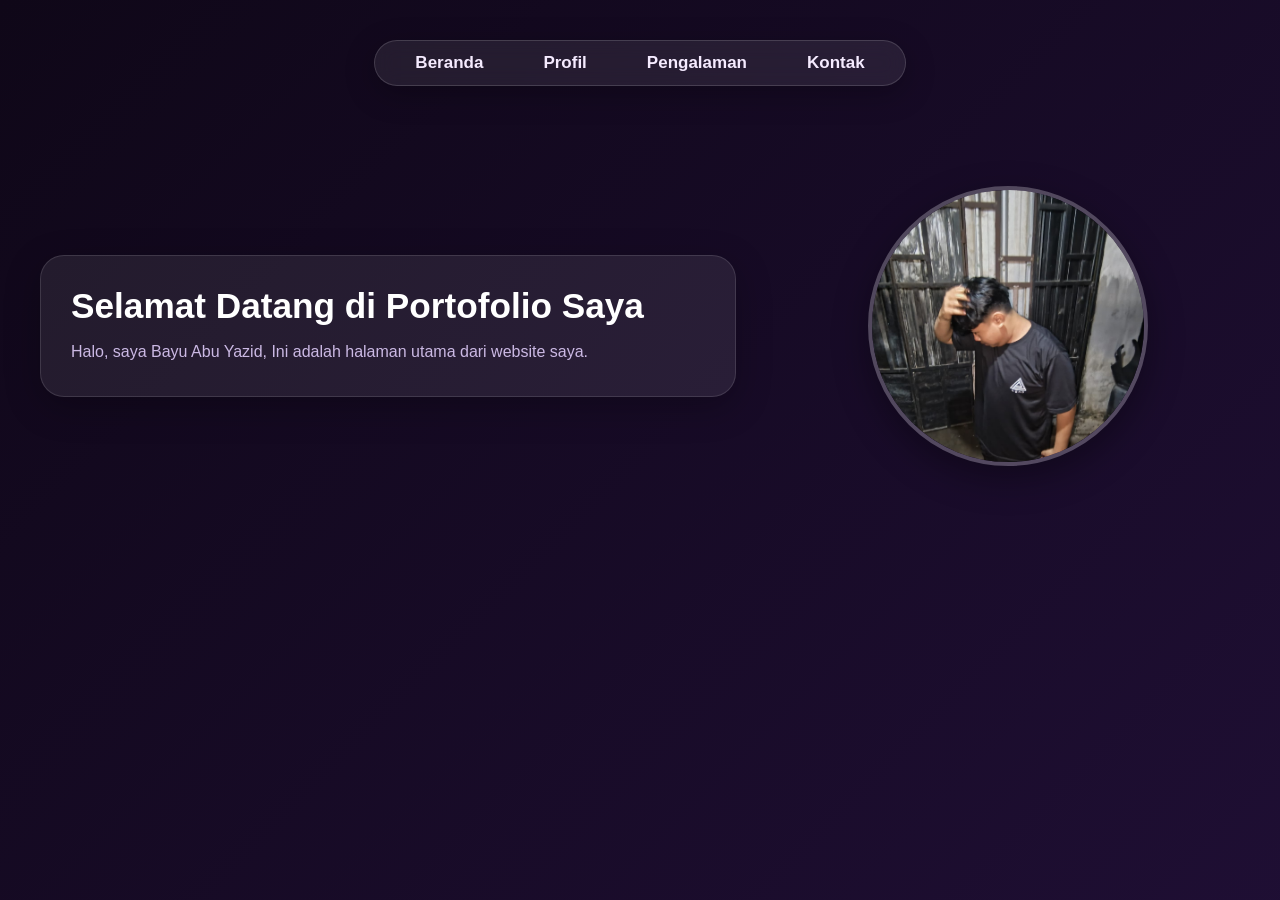
==== index.html @ 6a30286f "mengubah title website" ====
<!DOCTYPE html>
<html lang="en">
<head>
    <meta charset="UTF-8">
    <meta name="viewport" content="width=device-width, initial-scale=1.0">
    <title>portofolio</title>
   <link rel="stylesheet" href="portofolio.css">
</head>
<body class="halaman-Beranda">

    <header>
        <div class = "navbar">
            <div class="login">
                <img src="" alt="">
            </div>
            <nav class="menu">
            <ul>
                <li><a href="index.html">Beranda</a></li>
                <li><a href="portofolio-2.html">Profil</a></li>
                <li><a href="potofolio-3.html">Pengalaman</a></li>
                <li><a href="kontak.html">Kontak</a></li>
            </ul>
            </nav>
        </div>
    </header> 
    <main>
        <section class="perkenalan">
            <h1>Selamat Datang di Portofolio Saya</h1>
            <p>Halo, saya Bayu Abu Yazid, Ini adalah halaman utama dari website saya.</p>
        
        </section>

        <div class="foto">
       <img src="img/WhatsApp Image 2026-06-25 at 06.59.03 - Copy.jpeg" alt="Foto Profil">
        </div>
    </main>
    <script src="../JS/portofolio.js"></script>
</body>
---- portofolio.css ----
:root {
    --bg-dark: #0f0718;
    --bg-mid: #24113d;
    --bg-light: #6d3fa8;
    --text-main: #f5ebff;
    --text-soft: #cbb9e4;
    --accent: #b388ff;
    --accent-2: #7c4dff;
}

* {
    box-sizing: border-box;
    margin: 0;
    padding: 0;
}

body {
    font-family: 'Segoe UI', Arial, sans-serif;
    min-height: 100vh;
    scroll-behavior: smooth;
    background: linear-gradient(135deg, var(--bg-dark) 0%, var(--bg-mid) 45%, var(--bg-light) 100%);
    color: var(--text-main);
}

header {
    padding: 20px 40px;
}

.navbar {
    display: flex;
    justify-content: center;
    align-items: center;
    background: rgba(255, 255, 255, 0.08);
    backdrop-filter: blur(10px);
    border: 1px solid rgba(255, 255, 255, 0.15);
    border-radius: 50px;
    padding: 12px 20px;
    margin: 20px auto;
    width: fit-content;
    box-shadow: 0 8px 30px rgba(0, 0, 0, 0.25);
}

.menu ul {
    display: flex;
    list-style: none;
    gap: 20px;
    justify-content: center;
    align-items: center;
    padding: 0;
    margin: 0;
}

.menu ul li a {
    text-decoration: none;
    color: var(--text-main);
    font-weight: 600;
    padding: 12px 20px;
    font-size: 17px;
    border-radius: 20px;
    transition: 0.3s ease;
}

.menu ul li a:hover {
    background: linear-gradient(90deg, var(--accent), var(--accent-2));
    color: #fff;
    box-shadow: 0 0 12px rgba(179, 136, 255, 0.4);
}

main {
    display: grid;
    grid-template-columns: 1.2fr 0.8fr;
    align-items: center;
    gap: 40px;
    padding: 60px 40px 40px;
}

.perkenalan {
    background: rgba(255, 255, 255, 0.08);
    padding: 30px;
    border-radius: 24px;
    border: 1px solid rgba(255, 255, 255, 0.12);
    box-shadow: 0 10px 35px rgba(0, 0, 0, 0.25);
}

.perkenalan h1 {
    font-size: 2.2rem;
    margin-bottom: 12px;
    color: #ffffff;
}

.perkenalan p {
    font-size: 1rem;
    line-height: 1.7;
    color: var(--text-soft);
}

.foto {
    display: flex;
    justify-content: center;
}

.foto img {
    width: 280px;
    height: 280px;
    object-fit: cover;
    border-radius: 50%;
    border: 4px solid rgba(255, 255, 255, 0.25);
    box-shadow: 0 12px 35px rgba(0, 0, 0, 0.35);
}

@media (max-width: 768px) {
    header {
        padding: 16px;
    }

    .navbar {
        flex-direction: column;
        gap: 12px;
    }

    main {
        grid-template-columns: 1fr;
        padding: 30px 16px;
    }

    .perkenalan {
        padding: 24px;
    }

    .foto img {
        width: 220px;
        height: 220px;
    }
}

body.halaman-Profil {
    min-height: 100vh;
    background: linear-gradient(135deg, var(--bg-dark) 0%, var(--bg-mid) 45%, var(--bg-light) 100%);
    color: var(--text-main);
    overflow-x: hidden;
    position: relative;
}

body.halaman-Profil::before {
    content: "";
    position: absolute;
    inset: 0;
    background: radial-gradient(circle at top left, rgba(179, 136, 255, 0.2), transparent 28%),
                radial-gradient(circle at bottom right, rgba(124, 77, 255, 0.2), transparent 30%);
    pointer-events: none;
}

body.halaman-Profil header {
    position: relative;
    z-index: 1;
    padding: 30px 24px 60px;
}

body.halaman-Profil h1 {
    text-align: center;
    font-size: clamp(2rem, 4vw, 3rem);
    margin: 30px 0 10px;
    color: #ffffff;
    text-shadow: 0 4px 20px rgba(0, 0, 0, 0.25);
}

body.halaman-Profil header > p {
    text-align: center;
    font-size: 1.08rem;
    color: var(--text-soft);
    margin-bottom: 30px;
    letter-spacing: 0.04em;
}

body.halaman-Profil .info,
body.halaman-Profil .tentang {
    max-width: 820px;
    margin: 0 auto 24px;
    background: rgba(255, 255, 255, 0.08);
    border: 1px solid rgba(255, 255, 255, 0.12);
    border-radius: 24px;
    padding: 24px 28px;
    box-shadow: 0 10px 35px rgba(0, 0, 0, 0.25);
    backdrop-filter: blur(10px);
}

body.halaman-Profil .info p {
    margin: 10px 0;
    font-size: 1rem;
    color: var(--text-main);
}

body.halaman-Profil .tentang h2 {
    margin-bottom: 14px;
    font-size: 1.5rem;
    color: #ffffff;
}

body.halaman-Profil .tentang p {
    line-height: 1.8;
    color: var(--text-soft);
    font-size: 1rem;
}

body.halaman-Profil .profil {
    max-width: 980px;
    margin: 0 auto;
    padding: 0 24px 60px;
    position: relative;
    z-index: 1;
}

body.halaman-Profil .profil > h1 {
    text-align: center;
    font-size: clamp(2rem, 4vw, 3rem);
    margin: 0 0 16px;
    color: #ffffff;
    text-shadow: 0 4px 20px rgba(0, 0, 0, 0.25);
}

body.halaman-Profil .deskripsi {
    max-width: 760px;
    margin: 0 auto 32px;
    text-align: center;
    line-height: 1.8;
    color: var(--text-soft);
    font-size: 1.04rem;
}

body.halaman-Profil .box {
    margin-bottom: 24px;
    padding: 24px 28px;
    border-radius: 24px;
    background: rgba(255, 255, 255, 0.08);
    border: 1px solid rgba(255, 255, 255, 0.12);
    box-shadow: 0 10px 35px rgba(0, 0, 0, 0.25);
    backdrop-filter: blur(10px);
}

body.halaman-Profil .box h2 {
    margin-bottom: 16px;
    font-size: 1.4rem;
    color: #ffffff;
}

body.halaman-Profil .card {
    padding: 18px 20px;
    margin-bottom: 14px;
    border-radius: 18px;
    background: rgba(255, 255, 255, 0.06);
    border: 1px solid rgba(255, 255, 255, 0.1);
}

body.halaman-Profil .card:last-child {
    margin-bottom: 0;
}

body.halaman-Profil .card h3 {
    margin-bottom: 8px;
    color: #ffffff;
    font-size: 1.06rem;
}

body.halaman-Profil .card p,
body.halaman-Profil .card li,
body.halaman-Profil .card small {
    color: var(--text-soft);
    line-height: 1.7;
}

body.halaman-Profil .card strong {
    color: var(--text-main);
}

body.halaman-Profil .card ul {
    list-style: none;
    padding: 0;
    margin: 0;
    display: grid;
    gap: 8px;
}

body.halaman-Profil .card li::before {
    content: "•";
    color: var(--accent);
    margin-right: 8px;
}

@media (max-width: 768px) {
    body.halaman-Profil header {
        padding: 20px 16px 40px;
    }

    body.halaman-Profil .menu ul {
        flex-wrap: wrap;
        gap: 10px;
    }

    body.halaman-Profil .info,
    body.halaman-Profil .tentang {
        padding: 20px;
        border-radius: 18px;
    }
}

body.kontak-page {
    min-height: 100vh;
    background: linear-gradient(135deg, var(--bg-dark) 0%, var(--bg-mid) 45%, var(--bg-light) 100%);
    color: var(--text-main);
    overflow-x: hidden;
}

body.kontak-page header {
    padding: 30px 24px 60px;
}

body.kontak-page .kontak-wrapper {
    max-width: 840px;
    margin: 24px auto 0;
    padding: 30px;
    border-radius: 24px;
    background: rgba(255, 255, 255, 0.08);
    border: 1px solid rgba(255, 255, 255, 0.12);
    box-shadow: 0 10px 35px rgba(0, 0, 0, 0.25);
    backdrop-filter: blur(10px);
}

body.kontak-page h1 {
    text-align: center;
    font-size: clamp(2rem, 4vw, 2.7rem);
    margin-bottom: 10px;
    color: #ffffff;
}

body.kontak-page .subjudul {
    text-align: center;
    color: var(--text-soft);
    margin-bottom: 24px;
}

body.kontak-page .kontak-list {
    display: grid;
    gap: 14px;
}

body.kontak-page .kontak-item,
body.kontak-page .Kontak-item {
    padding: 16px 18px;
    border-radius: 16px;
    background: rgba(255, 255, 255, 0.06);
    border: 1px solid rgba(255, 255, 255, 0.1);
    display: flex;
    flex-direction: column;
    gap: 6px;
    transition: transform 0.2s ease, background 0.2s ease;
}

body.kontak-page .kontak-item:hover,
body.kontak-page .Kontak-item:hover {
    background: rgba(255, 255, 255, 0.1);
    transform: translateY(-2px);
}

body.kontak-page .kontak-item strong,
body.kontak-page .Kontak-item strong {
    display: block;
    color: #ffffff;
    font-size: 1rem;
}

body.kontak-page .kontak-item a,
body.kontak-page .Kontak-item a {
    color: var(--text-main);
    text-decoration: none;
    word-break: break-word;
}

body.kontak-page .kontak-item a:hover,
body.kontak-page .Kontak-item a:hover {
    color: var(--accent);
}

body.kontak-page .kontak-item p,
body.kontak-page .Kontak-item p {
    margin: 0;
    color: var(--text-soft);
    line-height: 1.7;
}

@media (max-width: 768px) {
    body.kontak-page header {
        padding: 20px 16px 40px;
    }

    body.kontak-page .kontak-wrapper {
        padding: 20px;
        border-radius: 18px;
    }
}

body.halaman-Pengalaman{
    min-height:100vh;
    background:linear-gradient(135deg,var(--bg-dark) 0%,var(--bg-mid) 45%,var(--bg-light) 100%);
    color:var(--text-main);
    overflow-x:hidden;
    position:relative;
}

body.halaman-Pengalaman::before{
    content:"";
    position:absolute;
    inset:0;
    background:
    radial-gradient(circle at top left,rgba(179,136,255,.18),transparent 30%),
    radial-gradient(circle at bottom right,rgba(124,77,255,.18),transparent 30%);
    pointer-events:none;
}

body.halaman-Pengalaman header{
    position:relative;
    z-index:2;
}

.pengalaman{
    position:relative;
    z-index:2;
    max-width:1100px;
    margin:40px auto;
    padding:20px;
}

.pengalaman h1{
    text-align:center;
    font-size:2.6rem;
    margin-bottom:40px;
    color:#fff;
    text-shadow:0 5px 15px rgba(0,0,0,.3);
}

.pengalaman{
    display:grid;
    grid-template-columns:repeat(auto-fit,minmax(220px,1fr));
    gap:30px;
}

.pengalaman h1{
    grid-column:1/-1;
}

.skill{
    background:rgba(255,255,255,.08);
    border:1px solid rgba(255,255,255,.12);
    border-radius:22px;
    padding:25px;
    backdrop-filter:blur(12px);
    box-shadow:0 12px 35px rgba(0,0,0,.25);
    transition:.35s;
    text-align:center;
}

.skill:hover{
    transform:translateY(-10px);
    box-shadow:0 18px 40px rgba(124,77,255,.35);
    border:1px solid rgba(179,136,255,.35);
}

.skill img{
    width:110px;
    height:110px;
    object-fit:contain;
    margin-bottom:18px;
}

.skill span{
    display:block;
    font-size:1.1rem;
    font-weight:600;
    color:#fff;
}

@media(max-width:768px){

    .pengalaman{
        grid-template-columns:1fr;
        padding:15px;
    }

    .pengalaman h1{
        font-size:2rem;
    }

    .skill img{
        width:90px;
        height:90px;
    }

}

/* ===========================================
   ANIMASI TAMBAHAN
   =========================================== */

/* Background bergerak perlahan */
body{
    background-size:300% 300%;
    animation:gradientMove 15s ease infinite;
}

@keyframes gradientMove{
    0%{
        background-position:0% 50%;
    }
    50%{
        background-position:100% 50%;
    }
    100%{
        background-position:0% 50%;
    }
}

/* Navbar muncul dari atas */
.navbar{
    animation:navbarMasuk .8s ease;
}

@keyframes navbarMasuk{
    from{
        opacity:0;
        transform:translateY(-40px);
    }
    to{
        opacity:1;
        transform:translateY(0);
    }
}

/* Card muncul dengan animasi */
.perkenalan,
.info,
.tentang,
.skill,
.kontak-wrapper{

    animation:muncul .8s ease;

}

@keyframes muncul{

    from{
        opacity:0;
        transform:translateY(40px);
    }

    to{
        opacity:1;
        transform:translateY(0);
    }

}

/* Foto profil bernapas */
.foto img{

    animation:nafas 4s ease-in-out infinite;

}

@keyframes nafas{

    0%{
        transform:scale(1);
    }

    50%{
        transform:scale(1.03);
    }

    100%{
        transform:scale(1);
    }

}

/* Judul menyala */
h1{

    animation:glow 3s infinite alternate;

}

@keyframes glow{

    from{
        text-shadow:0 0 8px #7c4dff;
    }

    to{
        text-shadow:0 0 25px #b388ff;
    }

}

/* Hover menu */
.menu ul li a{

    transition:.35s;

}

.menu ul li a:hover{

    transform:translateY(-4px) scale(1.05);

}

/* Hover card */
.skill,
.perkenalan,
.info,
.tentang,
.kontak-wrapper{

    transition:.4s;

}

.skill:hover,
.perkenalan:hover,
.info:hover,
.tentang:hover,
.kontak-wrapper:hover{

    transform:translateY(-10px);
    box-shadow:0 15px 40px rgba(179,136,255,.35);

}

/* Hover logo */
.skill img{

    transition:.5s;

}

.skill:hover img{

    transform:rotate(10deg) scale(1.15);

}

/* Animasi garis bawah menu */
.menu ul li a{

    position:relative;

}

.menu ul li a::after{

    content:"";
    position:absolute;
    left:50%;
    bottom:5px;
    width:0;
    height:2px;
    background:#fff;
    transition:.4s;

}

.menu ul li a:hover::after{

    width:70%;
    left:15%;

}

/* Scroll lebih halus */
html{

    scroll-behavior:smooth;

}

/* Repostori di hp */
@media(max-width:768px){

    .skill img{

        width:80px;
        height:80px;

    }

    .skill span{

        font-size:1rem;

    }

}
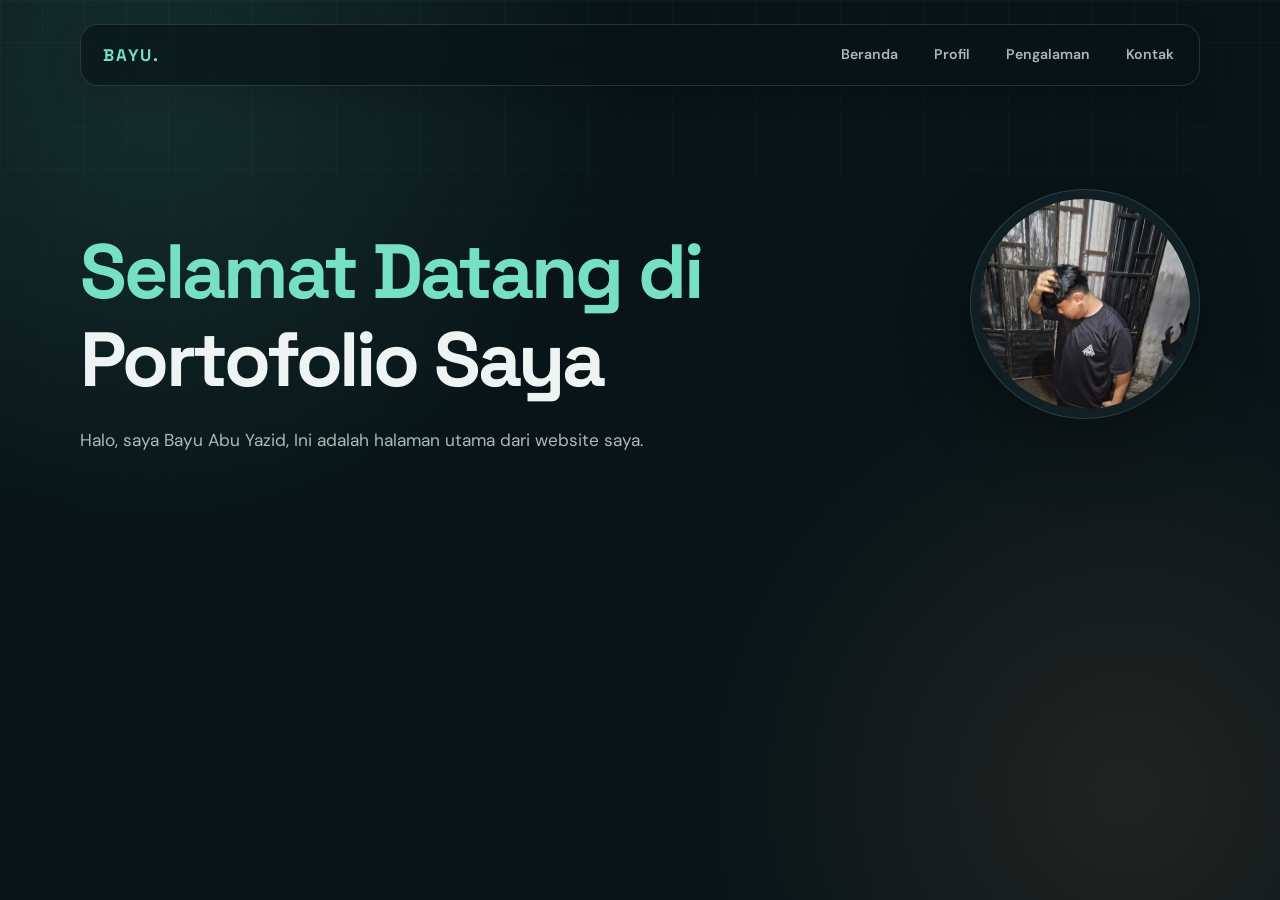
==== commit 0cb70380: "meperbaiki file" ====
--- a/index.html
+++ b/index.html
@@ -5,21 +5,20 @@
     <meta name="viewport" content="width=device-width, initial-scale=1.0">
     <title>portofolio</title>
    <link rel="stylesheet" href="portofolio.css">
+   <link rel="icon" type="image/png" href="img/ChatGPT Image 18 Agu 2026, 06.42.05.png">
 </head>
 <body class="halaman-Beranda">
 
     <header>
         <div class = "navbar">
             <div class="login">
-                <img src="" alt="">
+                <img src="" alt="Bayu Abu Yazid">
             </div>
             <nav class="menu">
-            <ul>
-                <li><a href="index.html">Beranda</a></li>
-                <li><a href="portofolio-2.html">Profil</a></li>
-                <li><a href="potofolio-3.html">Pengalaman</a></li>
-                <li><a href="kontak.html">Kontak</a></li>
-            </ul>
+             <a href="index.html">Beranda</a>
+             <a href="portofolio-2.html">Profil</a>
+             <a href="potofolio-3.html ">Pengalaman</a>
+             <a href="kontak.html">Kontak</a>
             </nav>
         </div>
     </header> 
--- a/portofolio.css
+++ b/portofolio.css
@@ -1,703 +1,352 @@
+@import url('https://fonts.googleapis.com/css2?family=DM+Sans:wght@400;500;600;700&family=Space+Grotesk:wght@500;600;700&display=swap');
+
 :root {
-    --bg-dark: #0f0718;
-    --bg-mid: #24113d;
-    --bg-light: #6d3fa8;
-    --text-main: #f5ebff;
-    --text-soft: #cbb9e4;
-    --accent: #b388ff;
-    --accent-2: #7c4dff;
+    --ink: #eef4f2;
+    --muted: #a9bbb8;
+    --surface: rgba(19, 35, 40, 0.82);
+    --surface-light: rgba(32, 54, 59, 0.72);
+    --line: rgba(173, 221, 211, 0.16);
+    --accent: #75e0c3;
+    --accent-warm: #ffad7a;
+    --background: #081417;
+    --shadow: 0 24px 70px rgba(0, 0, 0, 0.28);
 }
 
 * {
     box-sizing: border-box;
+}
+
+html {
+    scroll-behavior: smooth;
+}
+
+body {
+    min-height: 100vh;
+    margin: 0;
+    color: var(--ink);
+    font-family: 'DM Sans', 'Segoe UI', sans-serif;
+    line-height: 1.7;
+    background:
+        radial-gradient(circle at 12% 8%, rgba(117, 224, 195, 0.13), transparent 30rem),
+        radial-gradient(circle at 88% 88%, rgba(255, 173, 122, 0.1), transparent 28rem),
+        var(--background);
+}
+
+body::before {
+    position: fixed;
+    inset: 0;
+    z-index: -1;
+    background-image: linear-gradient(rgba(255, 255, 255, 0.025) 1px, transparent 1px),
+        linear-gradient(90deg, rgba(255, 255, 255, 0.025) 1px, transparent 1px);
+    background-size: 42px 42px;
+    content: '';
+    mask-image: linear-gradient(to bottom, black, transparent 80%);
+    pointer-events: none;
+}
+
+header {
+    position: relative;
+    z-index: 2;
+    width: min(1120px, calc(100% - 40px));
+    margin: 0 auto;
+    padding: 24px 0;
+}
+
+.navbar {
+    display: flex;
+    align-items: center;
+    justify-content: space-between;
+    min-height: 58px;
+    padding: 8px 10px 8px 22px;
+    border: 1px solid var(--line);
+    border-radius: 18px;
+    background: rgba(8, 20, 23, 0.68);
+    box-shadow: 0 12px 35px rgba(0, 0, 0, 0.16);
+    backdrop-filter: blur(18px);
+}
+
+.login::before {
+    color: var(--accent);
+    content: 'BAYU.';
+    font-family: 'Space Grotesk', sans-serif;
+    font-size: 1.05rem;
+    font-weight: 700;
+    letter-spacing: 0.12em;
+}
+
+.login img {
+    display: none;
+}
+
+.menu,
+.menu ul {
+    display: flex;
+    align-items: center;
+    gap: 6px;
     margin: 0;
     padding: 0;
-}
-
-body {
-    font-family: 'Segoe UI', Arial, sans-serif;
-    min-height: 100vh;
-    scroll-behavior: smooth;
-    background: linear-gradient(135deg, var(--bg-dark) 0%, var(--bg-mid) 45%, var(--bg-light) 100%);
-    color: var(--text-main);
-}
-
-header {
-    padding: 20px 40px;
-}
-
-.navbar {
+    list-style: none;
+}
+
+.menu a {
+    display: block;
+    padding: 9px 14px;
+    border: 1px solid transparent;
+    border-radius: 10px;
+    color: var(--muted);
+    font-size: 0.88rem;
+    font-weight: 600;
+    text-decoration: none;
+    transition: 0.25s ease;
+}
+
+.menu a:hover,
+.menu a.active {
+    border-color: rgba(117, 224, 195, 0.24);
+    color: var(--accent);
+    background: rgba(117, 224, 195, 0.1);
+}
+
+h1,
+h2,
+h3 {
+    margin-top: 0;
+    color: var(--ink);
+    font-family: 'Space Grotesk', sans-serif;
+    line-height: 1.15;
+}
+
+h1 {
+    font-size: clamp(2.6rem, 6vw, 5.3rem);
+    letter-spacing: -0.04em;
+}
+
+h2 {
+    font-size: clamp(1.35rem, 2.5vw, 1.9rem);
+}
+
+main,
+.pengalaman,
+.kontak-wrapper {
+    width: min(1120px, calc(100% - 40px));
+    margin: 0 auto;
+}
+
+.perkenalan {
+    max-width: 780px;
+    padding: 13vh 0 60px;
+}
+
+.perkenalan h1 {
+    max-width: 760px;
+    margin-bottom: 22px;
+}
+
+.perkenalan h1::first-line {
+    color: var(--accent);
+}
+
+.perkenalan p,
+.deskripsi,
+.subjudul {
+    max-width: 650px;
+    color: var(--muted);
+    font-size: 1.08rem;
+}
+
+.foto {
+    position: absolute;
+    top: 21vh;
+    right: max(40px, calc((100vw - 1120px) / 2));
+    width: 230px;
+    padding: 9px;
+    border: 1px solid var(--line);
+    border-radius: 50%;
+    background: var(--surface);
+    box-shadow: var(--shadow);
+    transform: rotate(5deg);
+}
+
+.foto img {
+    display: block;
+    width: 100%;
+    aspect-ratio: 1;
+    border-radius: 50%;
+    object-fit: cover;
+}
+
+.profil,
+.pengalaman,
+.kontak-wrapper {
+    padding: 65px 0 100px;
+}
+
+.profil > h1,
+.pengalaman > h1,
+.kontak-wrapper > h1 {
+    margin-bottom: 18px;
+    font-size: clamp(2.5rem, 6vw, 4.6rem);
+}
+
+.box {
+    margin-top: 38px;
+    padding: 26px;
+    border: 1px solid var(--line);
+    border-radius: 18px;
+    background: rgba(14, 29, 33, 0.66);
+    box-shadow: var(--shadow);
+}
+
+.box h2 {
     display: flex;
-    justify-content: center;
+    gap: 10px;
     align-items: center;
-    background: rgba(255, 255, 255, 0.08);
-    backdrop-filter: blur(10px);
-    border: 1px solid rgba(255, 255, 255, 0.15);
-    border-radius: 50px;
-    padding: 12px 20px;
-    margin: 20px auto;
-    width: fit-content;
-    box-shadow: 0 8px 30px rgba(0, 0, 0, 0.25);
-}
-
-.menu ul {
-    display: flex;
-    list-style: none;
-    gap: 20px;
-    justify-content: center;
-    align-items: center;
-    padding: 0;
+    margin-bottom: 20px;
+}
+
+.card,
+.kontak-item {
+    margin-top: 14px;
+    padding: 18px 20px;
+    border: 1px solid var(--line);
+    border-radius: 12px;
+    background: var(--surface-light);
+}
+
+.card p,
+.card ul {
+    margin: 7px 0;
+}
+
+.card strong,
+.card h3,
+.kontak-item strong {
+    color: var(--accent);
+}
+
+.card small {
+    color: var(--accent-warm);
+}
+
+.card li {
+    margin: 8px 0;
+    color: var(--muted);
+}
+
+.pengalaman {
+    display: grid;
+    grid-template-columns: repeat(4, 1fr);
+    gap: 18px;
+}
+
+.pengalaman h1 {
+    grid-column: 1 / -1;
+}
+
+.skill {
+    overflow: hidden;
+    min-height: 220px;
+    border: 1px solid var(--line);
+    border-radius: 16px;
+    background: var(--surface);
+    box-shadow: var(--shadow);
+    transition: transform 0.3s ease, border-color 0.3s ease;
+}
+
+.skill:hover {
+    border-color: rgba(117, 224, 195, 0.52);
+    transform: translateY(-8px);
+}
+
+.skill img {
+    display: block;
+    width: 100%;
+    height: 220px;
+    object-fit: cover;
+}
+
+.kontak-list {
+    display: grid;
+    grid-template-columns: repeat(2, 1fr);
+    gap: 15px;
+    max-width: 850px;
+    margin-top: 38px;
+}
+
+.kontak-item {
     margin: 0;
 }
 
-.menu ul li a {
-    text-decoration: none;
-    color: var(--text-main);
-    font-weight: 600;
-    padding: 12px 20px;
-    font-size: 17px;
-    border-radius: 20px;
-    transition: 0.3s ease;
-}
-
-.menu ul li a:hover {
-    background: linear-gradient(90deg, var(--accent), var(--accent-2));
-    color: #fff;
-    box-shadow: 0 0 12px rgba(179, 136, 255, 0.4);
-}
-
-main {
-    display: grid;
-    grid-template-columns: 1.2fr 0.8fr;
-    align-items: center;
-    gap: 40px;
-    padding: 60px 40px 40px;
-}
-
-.perkenalan {
-    background: rgba(255, 255, 255, 0.08);
-    padding: 30px;
-    border-radius: 24px;
-    border: 1px solid rgba(255, 255, 255, 0.12);
-    box-shadow: 0 10px 35px rgba(0, 0, 0, 0.25);
-}
-
-.perkenalan h1 {
-    font-size: 2.2rem;
-    margin-bottom: 12px;
-    color: #ffffff;
-}
-
-.perkenalan p {
-    font-size: 1rem;
-    line-height: 1.7;
-    color: var(--text-soft);
-}
-
-.foto {
-    display: flex;
-    justify-content: center;
-}
-
-.foto img {
-    width: 280px;
-    height: 280px;
-    object-fit: cover;
-    border-radius: 50%;
-    border: 4px solid rgba(255, 255, 255, 0.25);
-    box-shadow: 0 12px 35px rgba(0, 0, 0, 0.35);
-}
-
-@media (max-width: 768px) {
-    header {
+.kontak-item strong,
+.kontak-item a {
+    display: block;
+}
+
+.kontak-item a {
+    margin-top: 5px;
+    color: var(--ink);
+    text-decoration-color: rgba(117, 224, 195, 0.45);
+    text-underline-offset: 4px;
+}
+
+.kontak-item a:hover {
+    color: var(--accent);
+}
+
+.kontak-item p {
+    margin-bottom: 0;
+    color: var(--muted);
+}
+
+@media (max-width: 760px) {
+    header,
+    main,
+    .pengalaman,
+    .kontak-wrapper {
+        width: min(100% - 28px, 600px);
+    }
+
+    .navbar {
+        align-items: flex-start;
+        gap: 12px;
         padding: 16px;
     }
 
-    .navbar {
-        flex-direction: column;
-        gap: 12px;
-    }
-
-    main {
+    .menu,
+    .menu ul {
+        flex-wrap: wrap;
+        justify-content: flex-end;
+    }
+
+    .menu a {
+        padding: 7px 9px;
+        font-size: 0.78rem;
+    }
+
+    .perkenalan {
+        padding-top: 9vh;
+    }
+
+    .foto {
+        position: relative;
+        top: auto;
+        right: auto;
+        width: min(190px, 55vw);
+        margin: 0 auto 40px;
+    }
+
+    .profil,
+    .pengalaman,
+    .kontak-wrapper {
+        padding-top: 40px;
+    }
+
+    .box {
+        padding: 18px;
+    }
+
+    .pengalaman,
+    .kontak-list {
         grid-template-columns: 1fr;
-        padding: 30px 16px;
-    }
-
-    .perkenalan {
-        padding: 24px;
-    }
-
-    .foto img {
-        width: 220px;
-        height: 220px;
-    }
-}
-
-body.halaman-Profil {
-    min-height: 100vh;
-    background: linear-gradient(135deg, var(--bg-dark) 0%, var(--bg-mid) 45%, var(--bg-light) 100%);
-    color: var(--text-main);
-    overflow-x: hidden;
-    position: relative;
-}
-
-body.halaman-Profil::before {
-    content: "";
-    position: absolute;
-    inset: 0;
-    background: radial-gradient(circle at top left, rgba(179, 136, 255, 0.2), transparent 28%),
-                radial-gradient(circle at bottom right, rgba(124, 77, 255, 0.2), transparent 30%);
-    pointer-events: none;
-}
-
-body.halaman-Profil header {
-    position: relative;
-    z-index: 1;
-    padding: 30px 24px 60px;
-}
-
-body.halaman-Profil h1 {
-    text-align: center;
-    font-size: clamp(2rem, 4vw, 3rem);
-    margin: 30px 0 10px;
-    color: #ffffff;
-    text-shadow: 0 4px 20px rgba(0, 0, 0, 0.25);
-}
-
-body.halaman-Profil header > p {
-    text-align: center;
-    font-size: 1.08rem;
-    color: var(--text-soft);
-    margin-bottom: 30px;
-    letter-spacing: 0.04em;
-}
-
-body.halaman-Profil .info,
-body.halaman-Profil .tentang {
-    max-width: 820px;
-    margin: 0 auto 24px;
-    background: rgba(255, 255, 255, 0.08);
-    border: 1px solid rgba(255, 255, 255, 0.12);
-    border-radius: 24px;
-    padding: 24px 28px;
-    box-shadow: 0 10px 35px rgba(0, 0, 0, 0.25);
-    backdrop-filter: blur(10px);
-}
-
-body.halaman-Profil .info p {
-    margin: 10px 0;
-    font-size: 1rem;
-    color: var(--text-main);
-}
-
-body.halaman-Profil .tentang h2 {
-    margin-bottom: 14px;
-    font-size: 1.5rem;
-    color: #ffffff;
-}
-
-body.halaman-Profil .tentang p {
-    line-height: 1.8;
-    color: var(--text-soft);
-    font-size: 1rem;
-}
-
-body.halaman-Profil .profil {
-    max-width: 980px;
-    margin: 0 auto;
-    padding: 0 24px 60px;
-    position: relative;
-    z-index: 1;
-}
-
-body.halaman-Profil .profil > h1 {
-    text-align: center;
-    font-size: clamp(2rem, 4vw, 3rem);
-    margin: 0 0 16px;
-    color: #ffffff;
-    text-shadow: 0 4px 20px rgba(0, 0, 0, 0.25);
-}
-
-body.halaman-Profil .deskripsi {
-    max-width: 760px;
-    margin: 0 auto 32px;
-    text-align: center;
-    line-height: 1.8;
-    color: var(--text-soft);
-    font-size: 1.04rem;
-}
-
-body.halaman-Profil .box {
-    margin-bottom: 24px;
-    padding: 24px 28px;
-    border-radius: 24px;
-    background: rgba(255, 255, 255, 0.08);
-    border: 1px solid rgba(255, 255, 255, 0.12);
-    box-shadow: 0 10px 35px rgba(0, 0, 0, 0.25);
-    backdrop-filter: blur(10px);
-}
-
-body.halaman-Profil .box h2 {
-    margin-bottom: 16px;
-    font-size: 1.4rem;
-    color: #ffffff;
-}
-
-body.halaman-Profil .card {
-    padding: 18px 20px;
-    margin-bottom: 14px;
-    border-radius: 18px;
-    background: rgba(255, 255, 255, 0.06);
-    border: 1px solid rgba(255, 255, 255, 0.1);
-}
-
-body.halaman-Profil .card:last-child {
-    margin-bottom: 0;
-}
-
-body.halaman-Profil .card h3 {
-    margin-bottom: 8px;
-    color: #ffffff;
-    font-size: 1.06rem;
-}
-
-body.halaman-Profil .card p,
-body.halaman-Profil .card li,
-body.halaman-Profil .card small {
-    color: var(--text-soft);
-    line-height: 1.7;
-}
-
-body.halaman-Profil .card strong {
-    color: var(--text-main);
-}
-
-body.halaman-Profil .card ul {
-    list-style: none;
-    padding: 0;
-    margin: 0;
-    display: grid;
-    gap: 8px;
-}
-
-body.halaman-Profil .card li::before {
-    content: "•";
-    color: var(--accent);
-    margin-right: 8px;
-}
-
-@media (max-width: 768px) {
-    body.halaman-Profil header {
-        padding: 20px 16px 40px;
-    }
-
-    body.halaman-Profil .menu ul {
-        flex-wrap: wrap;
-        gap: 10px;
-    }
-
-    body.halaman-Profil .info,
-    body.halaman-Profil .tentang {
-        padding: 20px;
-        border-radius: 18px;
-    }
-}
-
-body.kontak-page {
-    min-height: 100vh;
-    background: linear-gradient(135deg, var(--bg-dark) 0%, var(--bg-mid) 45%, var(--bg-light) 100%);
-    color: var(--text-main);
-    overflow-x: hidden;
-}
-
-body.kontak-page header {
-    padding: 30px 24px 60px;
-}
-
-body.kontak-page .kontak-wrapper {
-    max-width: 840px;
-    margin: 24px auto 0;
-    padding: 30px;
-    border-radius: 24px;
-    background: rgba(255, 255, 255, 0.08);
-    border: 1px solid rgba(255, 255, 255, 0.12);
-    box-shadow: 0 10px 35px rgba(0, 0, 0, 0.25);
-    backdrop-filter: blur(10px);
-}
-
-body.kontak-page h1 {
-    text-align: center;
-    font-size: clamp(2rem, 4vw, 2.7rem);
-    margin-bottom: 10px;
-    color: #ffffff;
-}
-
-body.kontak-page .subjudul {
-    text-align: center;
-    color: var(--text-soft);
-    margin-bottom: 24px;
-}
-
-body.kontak-page .kontak-list {
-    display: grid;
-    gap: 14px;
-}
-
-body.kontak-page .kontak-item,
-body.kontak-page .Kontak-item {
-    padding: 16px 18px;
-    border-radius: 16px;
-    background: rgba(255, 255, 255, 0.06);
-    border: 1px solid rgba(255, 255, 255, 0.1);
-    display: flex;
-    flex-direction: column;
-    gap: 6px;
-    transition: transform 0.2s ease, background 0.2s ease;
-}
-
-body.kontak-page .kontak-item:hover,
-body.kontak-page .Kontak-item:hover {
-    background: rgba(255, 255, 255, 0.1);
-    transform: translateY(-2px);
-}
-
-body.kontak-page .kontak-item strong,
-body.kontak-page .Kontak-item strong {
-    display: block;
-    color: #ffffff;
-    font-size: 1rem;
-}
-
-body.kontak-page .kontak-item a,
-body.kontak-page .Kontak-item a {
-    color: var(--text-main);
-    text-decoration: none;
-    word-break: break-word;
-}
-
-body.kontak-page .kontak-item a:hover,
-body.kontak-page .Kontak-item a:hover {
-    color: var(--accent);
-}
-
-body.kontak-page .kontak-item p,
-body.kontak-page .Kontak-item p {
-    margin: 0;
-    color: var(--text-soft);
-    line-height: 1.7;
-}
-
-@media (max-width: 768px) {
-    body.kontak-page header {
-        padding: 20px 16px 40px;
-    }
-
-    body.kontak-page .kontak-wrapper {
-        padding: 20px;
-        border-radius: 18px;
-    }
-}
-
-body.halaman-Pengalaman{
-    min-height:100vh;
-    background:linear-gradient(135deg,var(--bg-dark) 0%,var(--bg-mid) 45%,var(--bg-light) 100%);
-    color:var(--text-main);
-    overflow-x:hidden;
-    position:relative;
-}
-
-body.halaman-Pengalaman::before{
-    content:"";
-    position:absolute;
-    inset:0;
-    background:
-    radial-gradient(circle at top left,rgba(179,136,255,.18),transparent 30%),
-    radial-gradient(circle at bottom right,rgba(124,77,255,.18),transparent 30%);
-    pointer-events:none;
-}
-
-body.halaman-Pengalaman header{
-    position:relative;
-    z-index:2;
-}
-
-.pengalaman{
-    position:relative;
-    z-index:2;
-    max-width:1100px;
-    margin:40px auto;
-    padding:20px;
-}
-
-.pengalaman h1{
-    text-align:center;
-    font-size:2.6rem;
-    margin-bottom:40px;
-    color:#fff;
-    text-shadow:0 5px 15px rgba(0,0,0,.3);
-}
-
-.pengalaman{
-    display:grid;
-    grid-template-columns:repeat(auto-fit,minmax(220px,1fr));
-    gap:30px;
-}
-
-.pengalaman h1{
-    grid-column:1/-1;
-}
-
-.skill{
-    background:rgba(255,255,255,.08);
-    border:1px solid rgba(255,255,255,.12);
-    border-radius:22px;
-    padding:25px;
-    backdrop-filter:blur(12px);
-    box-shadow:0 12px 35px rgba(0,0,0,.25);
-    transition:.35s;
-    text-align:center;
-}
-
-.skill:hover{
-    transform:translateY(-10px);
-    box-shadow:0 18px 40px rgba(124,77,255,.35);
-    border:1px solid rgba(179,136,255,.35);
-}
-
-.skill img{
-    width:110px;
-    height:110px;
-    object-fit:contain;
-    margin-bottom:18px;
-}
-
-.skill span{
-    display:block;
-    font-size:1.1rem;
-    font-weight:600;
-    color:#fff;
-}
-
-@media(max-width:768px){
-
-    .pengalaman{
-        grid-template-columns:1fr;
-        padding:15px;
-    }
-
-    .pengalaman h1{
-        font-size:2rem;
-    }
-
-    .skill img{
-        width:90px;
-        height:90px;
-    }
-
-}
-
-/* ===========================================
-   ANIMASI TAMBAHAN
-   =========================================== */
-
-/* Background bergerak perlahan */
-body{
-    background-size:300% 300%;
-    animation:gradientMove 15s ease infinite;
-}
-
-@keyframes gradientMove{
-    0%{
-        background-position:0% 50%;
-    }
-    50%{
-        background-position:100% 50%;
-    }
-    100%{
-        background-position:0% 50%;
-    }
-}
-
-/* Navbar muncul dari atas */
-.navbar{
-    animation:navbarMasuk .8s ease;
-}
-
-@keyframes navbarMasuk{
-    from{
-        opacity:0;
-        transform:translateY(-40px);
-    }
-    to{
-        opacity:1;
-        transform:translateY(0);
-    }
-}
-
-/* Card muncul dengan animasi */
-.perkenalan,
-.info,
-.tentang,
-.skill,
-.kontak-wrapper{
-
-    animation:muncul .8s ease;
-
-}
-
-@keyframes muncul{
-
-    from{
-        opacity:0;
-        transform:translateY(40px);
-    }
-
-    to{
-        opacity:1;
-        transform:translateY(0);
-    }
-
-}
-
-/* Foto profil bernapas */
-.foto img{
-
-    animation:nafas 4s ease-in-out infinite;
-
-}
-
-@keyframes nafas{
-
-    0%{
-        transform:scale(1);
-    }
-
-    50%{
-        transform:scale(1.03);
-    }
-
-    100%{
-        transform:scale(1);
-    }
-
-}
-
-/* Judul menyala */
-h1{
-
-    animation:glow 3s infinite alternate;
-
-}
-
-@keyframes glow{
-
-    from{
-        text-shadow:0 0 8px #7c4dff;
-    }
-
-    to{
-        text-shadow:0 0 25px #b388ff;
-    }
-
-}
-
-/* Hover menu */
-.menu ul li a{
-
-    transition:.35s;
-
-}
-
-.menu ul li a:hover{
-
-    transform:translateY(-4px) scale(1.05);
-
-}
-
-/* Hover card */
-.skill,
-.perkenalan,
-.info,
-.tentang,
-.kontak-wrapper{
-
-    transition:.4s;
-
-}
-
-.skill:hover,
-.perkenalan:hover,
-.info:hover,
-.tentang:hover,
-.kontak-wrapper:hover{
-
-    transform:translateY(-10px);
-    box-shadow:0 15px 40px rgba(179,136,255,.35);
-
-}
-
-/* Hover logo */
-.skill img{
-
-    transition:.5s;
-
-}
-
-.skill:hover img{
-
-    transform:rotate(10deg) scale(1.15);
-
-}
-
-/* Animasi garis bawah menu */
-.menu ul li a{
-
-    position:relative;
-
-}
-
-.menu ul li a::after{
-
-    content:"";
-    position:absolute;
-    left:50%;
-    bottom:5px;
-    width:0;
-    height:2px;
-    background:#fff;
-    transition:.4s;
-
-}
-
-.menu ul li a:hover::after{
-
-    width:70%;
-    left:15%;
-
-}
-
-/* Scroll lebih halus */
-html{
-
-    scroll-behavior:smooth;
-
-}
-
-/* Repostori di hp */
-@media(max-width:768px){
-
-    .skill img{
-
-        width:80px;
-        height:80px;
-
-    }
-
-    .skill span{
-
-        font-size:1rem;
-
-    }
-
-}
-
+    }
+}
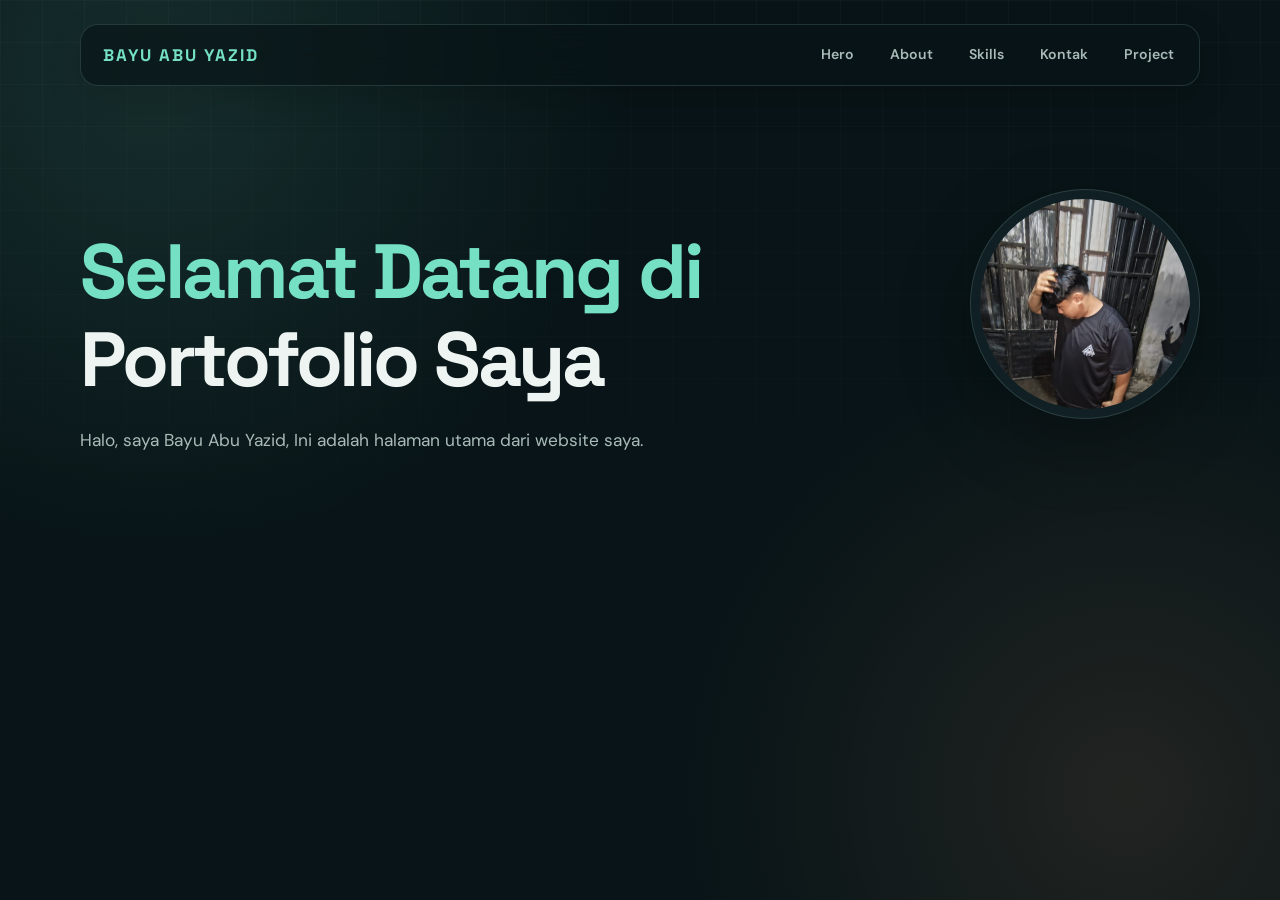
==== commit 58d631ec: "menambahkan file" ====
--- a/index.html
+++ b/index.html
@@ -14,12 +14,13 @@
             <div class="login">
                 <img src="" alt="Bayu Abu Yazid">
             </div>
-            <nav class="menu">
-             <a href="index.html">Beranda</a>
-             <a href="portofolio-2.html">Profil</a>
-             <a href="potofolio-3.html ">Pengalaman</a>
+           <nav class="menu">
+             <a href="index.html">Hero</a>
+             <a href="portofolio-2.html">About</a>
+             <a href="potofolio-3.html ">Skills</a>
              <a href="kontak.html">Kontak</a>
-            </nav>
+             <a href="project.html">Project</a>
+           </nav>
         </div>
     </header> 
     <main>
--- a/portofolio.css
+++ b/portofolio.css
@@ -1,5 +1,6 @@
 @import url('https://fonts.googleapis.com/css2?family=DM+Sans:wght@400;500;600;700&family=Space+Grotesk:wght@500;600;700&display=swap');
 
+/* Variabel warna dan efek utama agar mudah diubah dari satu tempat. */
 :root {
     --ink: #eef4f2;
     --muted: #a9bbb8;
@@ -12,6 +13,7 @@
     --shadow: 0 24px 70px rgba(0, 0, 0, 0.28);
 }
 
+/* Reset ukuran elemen dan pengaturan dasar halaman. */
 * {
     box-sizing: border-box;
 }
@@ -32,6 +34,7 @@
         var(--background);
 }
 
+    /* Pola garis tipis sebagai dekorasi latar belakang halaman. */
 body::before {
     position: fixed;
     inset: 0;
@@ -44,6 +47,7 @@
     pointer-events: none;
 }
 
+/* Area navigasi bagian atas halaman. */
 header {
     position: relative;
     z-index: 2;
@@ -52,6 +56,7 @@
     padding: 24px 0;
 }
 
+/* Kotak navigasi dengan efek transparan dan blur. */
 .navbar {
     display: flex;
     align-items: center;
@@ -65,9 +70,10 @@
     backdrop-filter: blur(18px);
 }
 
+/* Nama/logo yang dibuat menggunakan pseudo-element. */
 .login::before {
     color: var(--accent);
-    content: 'BAYU.';
+    content: 'BAYU ABU YAZID';
     font-family: 'Space Grotesk', sans-serif;
     font-size: 1.05rem;
     font-weight: 700;
@@ -78,6 +84,7 @@
     display: none;
 }
 
+/* Daftar menu dan tampilan setiap link navigasi. */
 .menu,
 .menu ul {
     display: flex;
@@ -107,6 +114,7 @@
     background: rgba(117, 224, 195, 0.1);
 }
 
+/* Gaya umum untuk semua judul. */
 h1,
 h2,
 h3 {
@@ -125,6 +133,7 @@
     font-size: clamp(1.35rem, 2.5vw, 1.9rem);
 }
 
+/* Lebar konten utama agar rapi dan berada di tengah halaman. */
 main,
 .pengalaman,
 .kontak-wrapper {
@@ -132,6 +141,7 @@
     margin: 0 auto;
 }
 
+/* Bagian pembuka atau hero pada halaman utama. */
 .perkenalan {
     max-width: 780px;
     padding: 13vh 0 60px;
@@ -154,6 +164,7 @@
     font-size: 1.08rem;
 }
 
+/* Foto profil yang berada di sisi kanan pada layar besar. */
 .foto {
     position: absolute;
     top: 21vh;
@@ -175,6 +186,7 @@
     object-fit: cover;
 }
 
+/* Jarak dan judul untuk bagian profil, pengalaman, dan kontak. */
 .profil,
 .pengalaman,
 .kontak-wrapper {
@@ -188,6 +200,7 @@
     font-size: clamp(2.5rem, 6vw, 4.6rem);
 }
 
+/* Kotak pembungkus isi profil. */
 .box {
     margin-top: 38px;
     padding: 26px;
@@ -204,6 +217,7 @@
     margin-bottom: 20px;
 }
 
+/* Kartu informasi di dalam bagian profil. */
 .card,
 .kontak-item {
     margin-top: 14px;
@@ -233,6 +247,7 @@
     color: var(--muted);
 }
 
+/* Grid kartu pengalaman atau skill. */
 .pengalaman {
     display: grid;
     grid-template-columns: repeat(4, 1fr);
@@ -243,6 +258,7 @@
     grid-column: 1 / -1;
 }
 
+/* Kartu skill dengan efek naik saat kursor diarahkan ke kartu. */
 .skill {
     overflow: hidden;
     min-height: 220px;
@@ -265,6 +281,7 @@
     object-fit: cover;
 }
 
+/* Daftar informasi kontak dalam dua kolom. */
 .kontak-list {
     display: grid;
     grid-template-columns: repeat(2, 1fr);
@@ -298,6 +315,7 @@
     color: var(--muted);
 }
 
+/* Penyesuaian tampilan untuk layar tablet dan ponsel. */
 @media (max-width: 760px) {
     header,
     main,
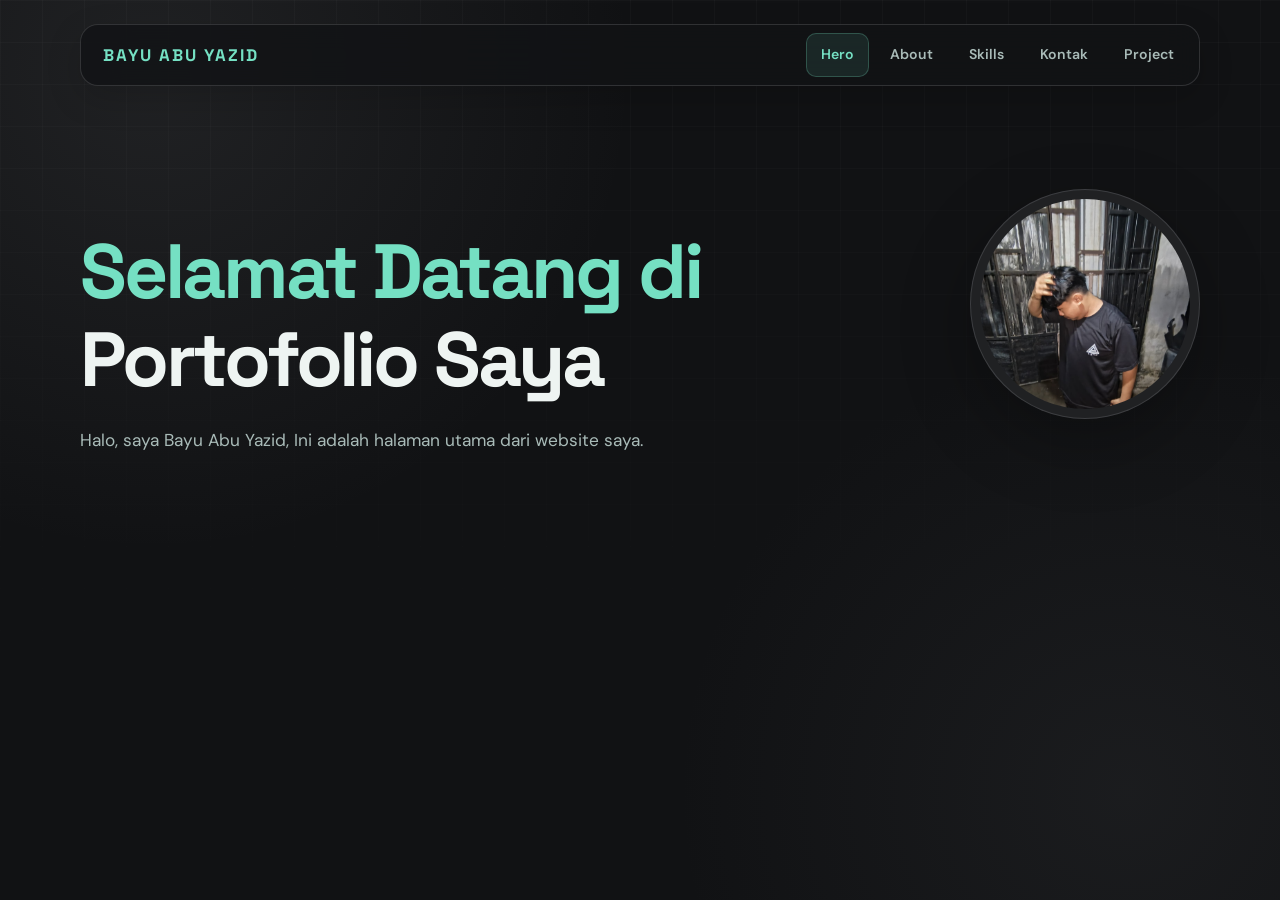
==== commit 0d7fa3df: "menambahkan file" ====
--- a/index.html
+++ b/index.html
@@ -1,43 +1,43 @@
-<!DOCTYPE html>
-<html lang="en">
-<head>
-    <meta charset="UTF-8">
-    <meta name="viewport" content="width=device-width, initial-scale=1.0">
-    <title>portofolio</title>
-   <link rel="stylesheet" href="portofolio.css">
-   <link rel="icon" type="image/png" href="img/ChatGPT Image 18 Agu 2026, 06.42.05.png">
-</head>
-<body class="halaman-Beranda">
-
-    <header>
-        <div class = "navbar">
-            <div class="login">
-                <img src="" alt="Bayu Abu Yazid">
-            </div>
-           <nav class="menu">
-             <a href="index.html">Hero</a>
-             <a href="portofolio-2.html">About</a>
-             <a href="potofolio-3.html ">Skills</a>
-             <a href="kontak.html">Kontak</a>
-             <a href="project.html">Project</a>
-           </nav>
-        </div>
-    </header> 
-    <main>
-        <section class="perkenalan">
-            <h1>Selamat Datang di Portofolio Saya</h1>
-            <p>Halo, saya Bayu Abu Yazid, Ini adalah halaman utama dari website saya.</p>
-        
-        </section>
-
-        <div class="foto">
-       <img src="img/WhatsApp Image 2026-06-25 at 06.59.03 - Copy.jpeg" alt="Foto Profil">
-        </div>
-    </main>
-    <script src="../JS/portofolio.js"></script>
-</body> 
-
-
-
-
+<!DOCTYPE html>
+<html lang="en">
+<head>
+    <meta charset="UTF-8">
+    <meta name="viewport" content="width=device-width, initial-scale=1.0">
+    <title>portofolio</title>
+   <link rel="stylesheet" href="portofolio.css">
+   <link rel="icon" type="image/png" href="img/ChatGPT Image 18 Agu 2026, 06.42.05.png">
+</head>
+<body class="halaman-Beranda">
+
+    <header>
+        <div class = "navbar">
+            <div class="login">
+                <img src="" alt="Bayu Abu Yazid">
+            </div>
+           <nav class="menu">
+             <a href="index.html">Hero</a>
+             <a href="portofolio-2.html">About</a>
+             <a href="potofolio-3.html">Skills</a>
+             <a href="kontak.html">Kontak</a>
+             <a href="project.html">Project</a>
+           </nav>
+        </div>
+    </header> 
+    <main>
+        <section class="perkenalan">
+            <h1>Selamat Datang di Portofolio Saya</h1>
+            <p>Halo, saya Bayu Abu Yazid, Ini adalah halaman utama dari website saya.</p>
+        
+        </section>
+
+        <div class="foto">
+       <img src="img/WhatsApp Image 2026-06-25 at 06.59.03 - Copy.jpeg" alt="Foto Profil">
+        </div>
+    </main>
+    <script src="portofolio.js"></script>
+</body> 
+</html> 
+
+
+
    
--- a/portofolio.css
+++ b/portofolio.css
@@ -1,370 +1,508 @@
-@import url('https://fonts.googleapis.com/css2?family=DM+Sans:wght@400;500;600;700&family=Space+Grotesk:wght@500;600;700&display=swap');
-
-/* Variabel warna dan efek utama agar mudah diubah dari satu tempat. */
-:root {
-    --ink: #eef4f2;
-    --muted: #a9bbb8;
-    --surface: rgba(19, 35, 40, 0.82);
-    --surface-light: rgba(32, 54, 59, 0.72);
-    --line: rgba(173, 221, 211, 0.16);
-    --accent: #75e0c3;
-    --accent-warm: #ffad7a;
-    --background: #081417;
-    --shadow: 0 24px 70px rgba(0, 0, 0, 0.28);
-}
-
-/* Reset ukuran elemen dan pengaturan dasar halaman. */
-* {
-    box-sizing: border-box;
-}
-
-html {
-    scroll-behavior: smooth;
-}
-
-body {
-    min-height: 100vh;
-    margin: 0;
-    color: var(--ink);
-    font-family: 'DM Sans', 'Segoe UI', sans-serif;
-    line-height: 1.7;
-    background:
-        radial-gradient(circle at 12% 8%, rgba(117, 224, 195, 0.13), transparent 30rem),
-        radial-gradient(circle at 88% 88%, rgba(255, 173, 122, 0.1), transparent 28rem),
-        var(--background);
-}
-
-    /* Pola garis tipis sebagai dekorasi latar belakang halaman. */
-body::before {
-    position: fixed;
-    inset: 0;
-    z-index: -1;
-    background-image: linear-gradient(rgba(255, 255, 255, 0.025) 1px, transparent 1px),
-        linear-gradient(90deg, rgba(255, 255, 255, 0.025) 1px, transparent 1px);
-    background-size: 42px 42px;
-    content: '';
-    mask-image: linear-gradient(to bottom, black, transparent 80%);
-    pointer-events: none;
-}
-
-/* Area navigasi bagian atas halaman. */
-header {
-    position: relative;
-    z-index: 2;
-    width: min(1120px, calc(100% - 40px));
-    margin: 0 auto;
-    padding: 24px 0;
-}
-
-/* Kotak navigasi dengan efek transparan dan blur. */
-.navbar {
-    display: flex;
-    align-items: center;
-    justify-content: space-between;
-    min-height: 58px;
-    padding: 8px 10px 8px 22px;
-    border: 1px solid var(--line);
-    border-radius: 18px;
-    background: rgba(8, 20, 23, 0.68);
-    box-shadow: 0 12px 35px rgba(0, 0, 0, 0.16);
-    backdrop-filter: blur(18px);
-}
-
-/* Nama/logo yang dibuat menggunakan pseudo-element. */
-.login::before {
-    color: var(--accent);
-    content: 'BAYU ABU YAZID';
-    font-family: 'Space Grotesk', sans-serif;
-    font-size: 1.05rem;
-    font-weight: 700;
-    letter-spacing: 0.12em;
-}
-
-.login img {
-    display: none;
-}
-
-/* Daftar menu dan tampilan setiap link navigasi. */
-.menu,
-.menu ul {
-    display: flex;
-    align-items: center;
-    gap: 6px;
-    margin: 0;
-    padding: 0;
-    list-style: none;
-}
-
-.menu a {
-    display: block;
-    padding: 9px 14px;
-    border: 1px solid transparent;
-    border-radius: 10px;
-    color: var(--muted);
-    font-size: 0.88rem;
-    font-weight: 600;
-    text-decoration: none;
-    transition: 0.25s ease;
-}
-
-.menu a:hover,
-.menu a.active {
-    border-color: rgba(117, 224, 195, 0.24);
-    color: var(--accent);
-    background: rgba(117, 224, 195, 0.1);
-}
-
-/* Gaya umum untuk semua judul. */
-h1,
-h2,
-h3 {
-    margin-top: 0;
-    color: var(--ink);
-    font-family: 'Space Grotesk', sans-serif;
-    line-height: 1.15;
-}
-
-h1 {
-    font-size: clamp(2.6rem, 6vw, 5.3rem);
-    letter-spacing: -0.04em;
-}
-
-h2 {
-    font-size: clamp(1.35rem, 2.5vw, 1.9rem);
-}
-
-/* Lebar konten utama agar rapi dan berada di tengah halaman. */
-main,
-.pengalaman,
-.kontak-wrapper {
-    width: min(1120px, calc(100% - 40px));
-    margin: 0 auto;
-}
-
-/* Bagian pembuka atau hero pada halaman utama. */
-.perkenalan {
-    max-width: 780px;
-    padding: 13vh 0 60px;
-}
-
-.perkenalan h1 {
-    max-width: 760px;
-    margin-bottom: 22px;
-}
-
-.perkenalan h1::first-line {
-    color: var(--accent);
-}
-
-.perkenalan p,
-.deskripsi,
-.subjudul {
-    max-width: 650px;
-    color: var(--muted);
-    font-size: 1.08rem;
-}
-
-/* Foto profil yang berada di sisi kanan pada layar besar. */
-.foto {
-    position: absolute;
-    top: 21vh;
-    right: max(40px, calc((100vw - 1120px) / 2));
-    width: 230px;
-    padding: 9px;
-    border: 1px solid var(--line);
-    border-radius: 50%;
-    background: var(--surface);
-    box-shadow: var(--shadow);
-    transform: rotate(5deg);
-}
-
-.foto img {
-    display: block;
-    width: 100%;
-    aspect-ratio: 1;
-    border-radius: 50%;
-    object-fit: cover;
-}
-
-/* Jarak dan judul untuk bagian profil, pengalaman, dan kontak. */
-.profil,
-.pengalaman,
-.kontak-wrapper {
-    padding: 65px 0 100px;
-}
-
-.profil > h1,
-.pengalaman > h1,
-.kontak-wrapper > h1 {
-    margin-bottom: 18px;
-    font-size: clamp(2.5rem, 6vw, 4.6rem);
-}
-
-/* Kotak pembungkus isi profil. */
-.box {
-    margin-top: 38px;
-    padding: 26px;
-    border: 1px solid var(--line);
-    border-radius: 18px;
-    background: rgba(14, 29, 33, 0.66);
-    box-shadow: var(--shadow);
-}
-
-.box h2 {
-    display: flex;
-    gap: 10px;
-    align-items: center;
-    margin-bottom: 20px;
-}
-
-/* Kartu informasi di dalam bagian profil. */
-.card,
-.kontak-item {
-    margin-top: 14px;
-    padding: 18px 20px;
-    border: 1px solid var(--line);
-    border-radius: 12px;
-    background: var(--surface-light);
-}
-
-.card p,
-.card ul {
-    margin: 7px 0;
-}
-
-.card strong,
-.card h3,
-.kontak-item strong {
-    color: var(--accent);
-}
-
-.card small {
-    color: var(--accent-warm);
-}
-
-.card li {
-    margin: 8px 0;
-    color: var(--muted);
-}
-
-/* Grid kartu pengalaman atau skill. */
-.pengalaman {
-    display: grid;
-    grid-template-columns: repeat(4, 1fr);
-    gap: 18px;
-}
-
-.pengalaman h1 {
-    grid-column: 1 / -1;
-}
-
-/* Kartu skill dengan efek naik saat kursor diarahkan ke kartu. */
-.skill {
-    overflow: hidden;
-    min-height: 220px;
-    border: 1px solid var(--line);
-    border-radius: 16px;
-    background: var(--surface);
-    box-shadow: var(--shadow);
-    transition: transform 0.3s ease, border-color 0.3s ease;
-}
-
-.skill:hover {
-    border-color: rgba(117, 224, 195, 0.52);
-    transform: translateY(-8px);
-}
-
-.skill img {
-    display: block;
-    width: 100%;
-    height: 220px;
-    object-fit: cover;
-}
-
-/* Daftar informasi kontak dalam dua kolom. */
-.kontak-list {
-    display: grid;
-    grid-template-columns: repeat(2, 1fr);
-    gap: 15px;
-    max-width: 850px;
-    margin-top: 38px;
-}
-
-.kontak-item {
-    margin: 0;
-}
-
-.kontak-item strong,
-.kontak-item a {
-    display: block;
-}
-
-.kontak-item a {
-    margin-top: 5px;
-    color: var(--ink);
-    text-decoration-color: rgba(117, 224, 195, 0.45);
-    text-underline-offset: 4px;
-}
-
-.kontak-item a:hover {
-    color: var(--accent);
-}
-
-.kontak-item p {
-    margin-bottom: 0;
-    color: var(--muted);
-}
-
-/* Penyesuaian tampilan untuk layar tablet dan ponsel. */
-@media (max-width: 760px) {
-    header,
-    main,
-    .pengalaman,
-    .kontak-wrapper {
-        width: min(100% - 28px, 600px);
-    }
-
-    .navbar {
-        align-items: flex-start;
-        gap: 12px;
-        padding: 16px;
-    }
-
-    .menu,
-    .menu ul {
-        flex-wrap: wrap;
-        justify-content: flex-end;
-    }
-
-    .menu a {
-        padding: 7px 9px;
-        font-size: 0.78rem;
-    }
-
-    .perkenalan {
-        padding-top: 9vh;
-    }
-
-    .foto {
-        position: relative;
-        top: auto;
-        right: auto;
-        width: min(190px, 55vw);
-        margin: 0 auto 40px;
-    }
-
-    .profil,
-    .pengalaman,
-    .kontak-wrapper {
-        padding-top: 40px;
-    }
-
-    .box {
-        padding: 18px;
-    }
-
-    .pengalaman,
-    .kontak-list {
-        grid-template-columns: 1fr;
-    }
+@import url('https://fonts.googleapis.com/css2?family=DM+Sans:wght@400;500;600;700&family=Space+Grotesk:wght@500;600;700&display=swap');
+
+/* Variabel warna dan efek utama agar mudah diubah dari satu tempat. */
+:root {
+    --ink: #eef4f2;
+    --muted: #a9bbb8;
+    --surface: rgba(35, 36, 38, 0.88);
+    --surface-light: rgba(49, 50, 53, 0.78);
+    --line: rgba(210, 212, 216, 0.16);
+    --accent: #75e0c3;
+    --accent-warm: #ffad7a;
+    --background: #111214;
+    --shadow: 0 24px 70px rgba(0, 0, 0, 0.28);
+}
+
+/* Reset ukuran elemen dan pengaturan dasar halaman. */
+* {
+    box-sizing: border-box;
+}
+
+html {
+    scroll-behavior: smooth;
+}
+
+body {
+    min-height: 100vh;
+    margin: 0;
+    color: var(--ink);
+    font-family: 'DM Sans', 'Segoe UI', sans-serif;
+    line-height: 1.7;
+    background:
+        radial-gradient(circle at 12% 8%, rgba(145, 147, 151, 0.12), transparent 30rem),
+        radial-gradient(circle at 88% 88%, rgba(78, 80, 84, 0.16), transparent 28rem),
+        var(--background);
+}
+
+/* Pola garis tipis sebagai dekorasi latar belakang halaman. */
+body::before {
+    position: fixed;
+    inset: 0;
+    z-index: -1;
+    background-image: linear-gradient(rgba(255, 255, 255, 0.025) 1px, transparent 1px),
+        linear-gradient(90deg, rgba(255, 255, 255, 0.025) 1px, transparent 1px);
+    background-size: 42px 42px;
+    content: '';
+    mask-image: linear-gradient(to bottom, black, transparent 80%);
+    pointer-events: none;
+}
+
+/* Area navigasi bagian atas halaman. */
+header {
+    position: relative;
+    z-index: 2;
+    width: min(1120px, calc(100% - 40px));
+    margin: 0 auto;
+    padding: 24px 0;
+}
+
+/* Kotak navigasi dengan efek transparan dan blur. */
+.navbar {
+    display: flex;
+    align-items: center;
+    justify-content: space-between;
+    min-height: 58px;
+    padding: 8px 10px 8px 22px;
+    border: 1px solid var(--line);
+    border-radius: 18px;
+    background: rgba(18, 19, 21, 0.82);
+    box-shadow: 0 12px 35px rgba(0, 0, 0, 0.16);
+    backdrop-filter: blur(18px);
+}
+
+/* Nama/logo yang dibuat menggunakan pseudo-element. */
+.login::before {
+    color: var(--accent);
+    content: 'BAYU ABU YAZID';
+    font-family: 'Space Grotesk', sans-serif;
+    font-size: 1.05rem;
+    font-weight: 700;
+    letter-spacing: 0.12em;
+}
+
+.login img {
+    display: none;
+}
+
+/* Daftar menu dan tampilan setiap link navigasi. */
+.menu,
+.menu ul {
+    display: flex;
+    align-items: center;
+    gap: 6px;
+    margin: 0;
+    padding: 0;
+    list-style: none;
+}
+
+.menu a {
+    display: block;
+    padding: 9px 14px;
+    border: 1px solid transparent;
+    border-radius: 10px;
+    color: var(--muted);
+    font-size: 0.88rem;
+    font-weight: 600;
+    text-decoration: none;
+    transition: 0.25s ease;
+}
+
+.menu a:hover,
+.menu a.active {
+    border-color: rgba(117, 224, 195, 0.24);
+    color: var(--accent);
+    background: rgba(117, 224, 195, 0.1);
+}
+
+.menu a:focus-visible,
+.kontak-item a:focus-visible {
+    outline: 2px solid var(--accent);
+    outline-offset: 3px;
+}
+
+/* Gaya umum untuk semua judul. */
+h1,
+h2,
+h3 {
+    margin-top: 0;
+    color: var(--ink);
+    font-family: 'Space Grotesk', sans-serif;
+    line-height: 1.15;
+}
+
+h1 {
+    font-size: clamp(2.6rem, 6vw, 5.3rem);
+    letter-spacing: -0.04em;
+}
+
+h2 {
+    font-size: clamp(1.35rem, 2.5vw, 1.9rem);
+}
+
+/* Lebar konten utama agar rapi dan berada di tengah halaman. */
+main,
+.pengalaman,
+.kontak-wrapper {
+    width: min(1120px, calc(100% - 40px));
+    margin: 0 auto;
+}
+
+/* Bagian pembuka atau hero pada halaman utama. */
+.perkenalan {
+    max-width: 780px;
+    padding: 13vh 0 60px;
+}
+
+.perkenalan h1 {
+    max-width: 760px;
+    margin-bottom: 22px;
+}
+
+.perkenalan h1::first-line {
+    color: var(--accent);
+}
+
+.perkenalan p,
+.deskripsi,
+.subjudul {
+    max-width: 650px;
+    color: var(--muted);
+    font-size: 1.08rem;
+}
+
+/* Foto profil yang berada di sisi kanan pada layar besar. */
+.foto {
+    position: absolute;
+    top: 21vh;
+    right: max(40px, calc((100vw - 1120px) / 2));
+    width: 230px;
+    padding: 9px;
+    border: 1px solid var(--line);
+    border-radius: 50%;
+    background: var(--surface);
+    box-shadow: var(--shadow);
+    transform: rotate(5deg);
+}
+
+.foto img {
+    display: block;
+    width: 100%;
+    aspect-ratio: 1;
+    border-radius: 50%;
+    object-fit: cover;
+}
+
+/* Jarak dan judul untuk bagian profil, pengalaman, dan kontak. */
+.profil,
+.pengalaman,
+.kontak-wrapper {
+    padding: 65px 0 100px;
+}
+
+.profil > h1,
+.pengalaman > h1,
+.kontak-wrapper > h1 {
+    margin-bottom: 18px;
+    font-size: clamp(2.5rem, 6vw, 4.6rem);
+}
+
+/* Kotak pembungkus isi profil. */
+.box {
+    margin-top: 38px;
+    padding: 26px;
+    border: 1px solid var(--line);
+    border-radius: 18px;
+    background: rgba(14, 29, 33, 0.66);
+    box-shadow: var(--shadow);
+}
+
+.box h2 {
+    display: flex;
+    gap: 10px;
+    align-items: center;
+    margin-bottom: 20px;
+}
+
+/* Kartu informasi di dalam bagian profil. */
+.card,
+.kontak-item {
+    margin-top: 14px;
+    padding: 18px 20px;
+    border: 1px solid var(--line);
+    border-radius: 12px;
+    background: var(--surface-light);
+}
+
+.card p,
+.card ul {
+    margin: 7px 0;
+}
+
+.card strong,
+.card h3,
+.kontak-item strong {
+    color: var(--accent);
+}
+
+.card small {
+    color: var(--accent-warm);
+}
+
+.card li {
+    margin: 8px 0;
+    color: var(--muted);
+}
+
+/* Grid kartu pengalaman atau skill. */
+.pengalaman {
+    display: grid;
+    grid-template-columns: repeat(4, 1fr);
+    gap: 18px;
+}
+
+.pengalaman h1 {
+    grid-column: 1 / -1;
+}
+
+/* Kartu skill dengan efek naik saat kursor diarahkan ke kartu. */
+.skill {
+    overflow: hidden;
+    min-height: 220px;
+    border: 1px solid var(--line);
+    border-radius: 16px;
+    background: var(--surface);
+    box-shadow: var(--shadow);
+    transition: transform 0.3s ease, border-color 0.3s ease;
+}
+
+.skill:hover {
+    border-color: rgba(117, 224, 195, 0.52);
+    transform: translateY(-8px);
+}
+
+.skill img {
+    display: block;
+    width: 100%;
+    height: 220px;
+    object-fit: cover;
+}
+
+/* Daftar informasi kontak dalam dua kolom. */
+.kontak-list {
+    display: grid;
+    grid-template-columns: repeat(2, 1fr);
+    gap: 15px;
+    max-width: 850px;
+    margin-top: 38px;
+}
+
+.kontak-item {
+    margin: 0;
+}
+
+.kontak-item strong,
+.kontak-item a {
+    display: block;
+}
+
+.kontak-item a {
+    margin-top: 5px;
+    color: var(--ink);
+    text-decoration-color: rgba(117, 224, 195, 0.45);
+    text-underline-offset: 4px;
+}
+
+.kontak-item a:hover {
+    color: var(--accent);
+}
+
+.kontak-item p {
+    margin-bottom: 0;
+    color: var(--muted);
+}
+
+/* Styling khusus halaman project */
+body.halaman-Project {
+    background:
+        radial-gradient(circle at 12% 8%, rgba(117, 224, 195, 0.13), transparent 30rem),
+        radial-gradient(circle at 88% 88%, rgba(255, 173, 122, 0.1), transparent 28rem),
+        var(--background);
+}
+
+.project {
+    display: grid;
+    grid-template-columns: minmax(0, 820px);
+    justify-content: center;
+    width: min(100% - 40px, 1120px);
+    margin: 0 auto;
+    padding: 30px 0 80px;
+}
+
+.project-page {
+    width: min(1120px, calc(100% - 48px));
+    margin: 0 auto;
+    padding: clamp(48px, 8vw, 88px) 0 100px;
+}
+
+.project-page h1 {
+    margin-bottom: 14px;
+    font-size: clamp(2.5rem, 6vw, 4.6rem);
+    letter-spacing: -0.04em;
+}
+
+.project-page > p {
+    max-width: 720px;
+    margin-bottom: 42px;
+    color: var(--muted);
+    font-size: clamp(1rem, 1.7vw, 1.12rem);
+}
+
+.project-grid {
+    display: grid;
+    grid-template-columns: repeat(2, minmax(0, 1fr));
+    align-items: stretch;
+    gap: 28px;
+}
+
+.project-item {
+    display: flex;
+    flex-direction: column;
+    overflow: hidden;
+    min-width: 0;
+    border: 1px solid var(--line);
+    border-radius: 20px;
+    background: linear-gradient(155deg, rgba(25, 45, 49, 0.94), rgba(12, 27, 31, 0.92));
+    box-shadow: 0 18px 48px rgba(0, 0, 0, 0.2);
+    transition: transform 0.25s ease, border-color 0.25s ease, box-shadow 0.25s ease;
+}
+
+.project-item:hover {
+    border-color: rgba(117, 224, 195, 0.42);
+    box-shadow: 0 24px 58px rgba(0, 0, 0, 0.3);
+    transform: translateY(-5px);
+}
+
+.project-item img {
+    display: block;
+    width: 100%;
+    aspect-ratio: 16 / 10;
+    object-fit: cover;
+    border-bottom: 1px solid var(--line);
+    background: linear-gradient(135deg, rgba(117, 224, 195, 0.12), rgba(255, 173, 122, 0.08));
+}
+
+.project-item img[src=""] {
+    display: none;
+}
+
+.project-item h3 {
+    margin: 0 0 12px;
+    font-size: 1.4rem;
+}
+
+.project-item p {
+    margin: 0;
+    color: var(--muted);
+}
+
+.project-content {
+    flex: 1;
+    padding: 24px;
+}
+
+.project-content p,
+.project-content li {
+    color: var(--muted);
+}
+
+.project-content ul {
+    display: flex;
+    flex-wrap: wrap;
+    gap: 8px;
+    margin: 20px 0 0;
+    padding: 0;
+    list-style: none;
+}
+
+.project-content li {
+    margin: 0;
+    padding: 5px 11px;
+    border: 1px solid rgba(117, 224, 195, 0.18);
+    border-radius: 999px;
+    background: rgba(117, 224, 195, 0.08);
+    color: var(--accent);
+    font-size: 0.82rem;
+    font-weight: 600;
+}
+
+.project-content li:empty {
+    display: none;
+}
+
+/* Penyesuaian tampilan untuk layar tablet dan ponsel. */
+@media (max-width: 760px) {
+    header,
+    main,
+    .pengalaman,
+    .kontak-wrapper {
+        width: min(100% - 28px, 600px);
+    }
+
+    .navbar {
+        align-items: flex-start;
+        gap: 12px;
+        padding: 16px;
+    }
+
+    .menu,
+    .menu ul {
+        flex-wrap: wrap;
+        justify-content: flex-end;
+    }
+
+    .menu a {
+        padding: 7px 9px;
+        font-size: 0.78rem;
+    }
+
+    .perkenalan {
+        padding-top: 9vh;
+    }
+
+    .foto {
+        position: relative;
+        top: auto;
+        right: auto;
+        width: min(190px, 55vw);
+        margin: 0 auto 40px;
+    }
+
+    .profil,
+    .pengalaman,
+    .kontak-wrapper {
+        padding-top: 40px;
+    }
+
+    .box {
+        padding: 18px;
+    }
+
+    .pengalaman,
+    .kontak-list,
+    .project-grid {
+        grid-template-columns: 1fr;
+    }
+
+    .project-page {
+        width: min(100% - 28px, 600px);
+        padding-top: 48px;
+    }
+
+    .project-page > p {
+        margin-bottom: 30px;
+    }
+
+    .project-content {
+        padding: 20px;
+    }
 }
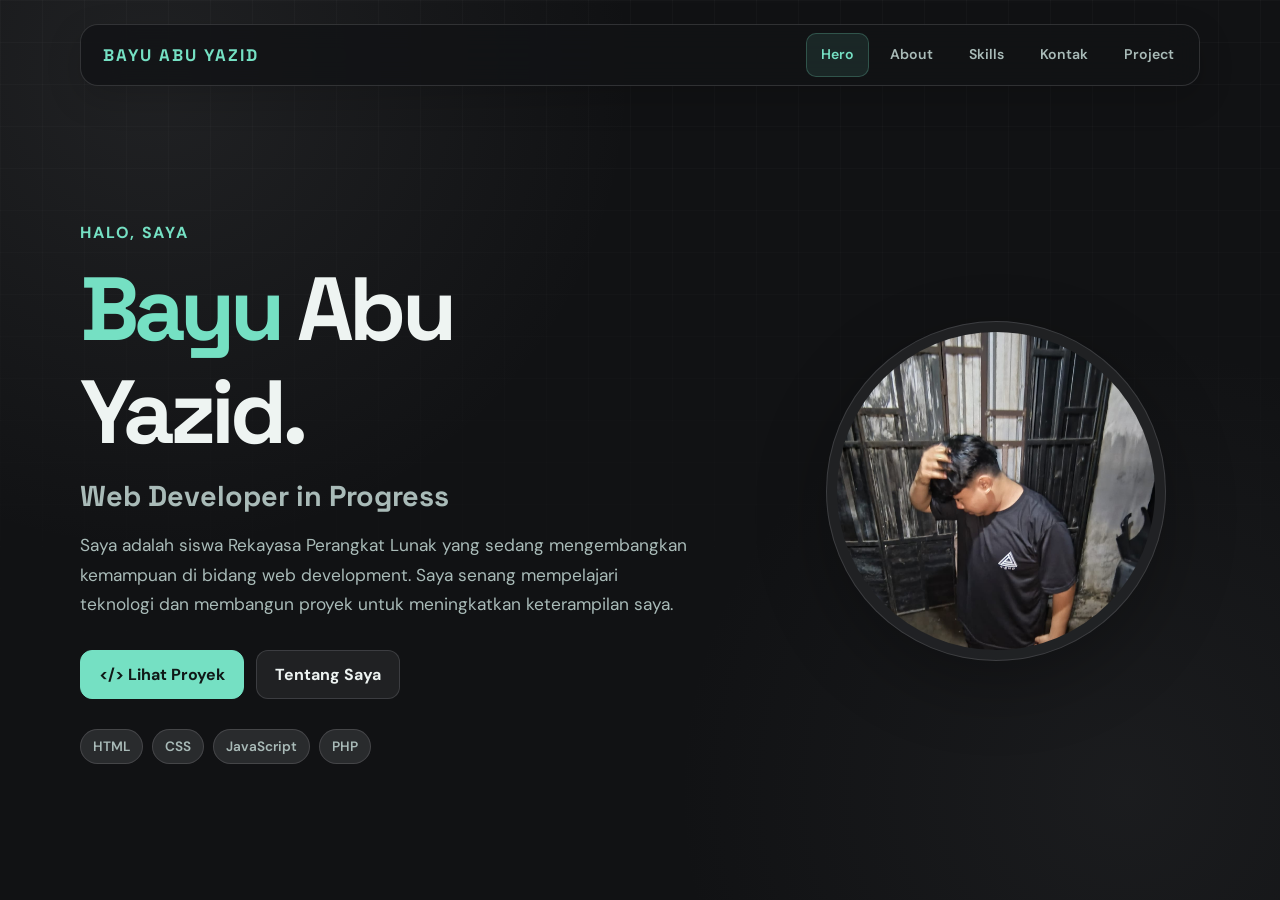
==== commit e8b6d558: "memperbaiki file" ====
--- a/index.html
+++ b/index.html
@@ -1,43 +1,83 @@
 <!DOCTYPE html>
-<html lang="en">
+<html lang="id">
 <head>
     <meta charset="UTF-8">
     <meta name="viewport" content="width=device-width, initial-scale=1.0">
-    <title>portofolio</title>
-   <link rel="stylesheet" href="portofolio.css">
-   <link rel="icon" type="image/png" href="img/ChatGPT Image 18 Agu 2026, 06.42.05.png">
+
+    <title>Bayu Abu Yazid | Portfolio</title>
+
+    <link rel="stylesheet" href="portofolio.css">
+    <link rel="icon" type="image/png" href="img/ChatGPT Image 18 Agu 2026, 06.42.05.png">
 </head>
+
 <body class="halaman-Beranda">
 
     <header>
-        <div class = "navbar">
+        <div class="navbar">
+
             <div class="login">
-                <img src="" alt="Bayu Abu Yazid">
+                <span class="logo">BAYU ABU YAZID</span>
             </div>
-           <nav class="menu">
-             <a href="index.html">Hero</a>
-             <a href="portofolio-2.html">About</a>
-             <a href="potofolio-3.html">Skills</a>
-             <a href="kontak.html">Kontak</a>
-             <a href="project.html">Project</a>
-           </nav>
+
+            <nav class="menu">
+                <a href="index.html" class="aktif">Hero</a>
+                <a href="portofolio-2.html">About</a>
+                <a href="potofolio-3.html">Skills</a>
+                <a href="kontak.html">Kontak</a>
+                <a href="project.html">Project</a>
+            </nav>
+
         </div>
-    </header> 
-    <main>
+    </header>
+
+    <main class="hero">
+
         <section class="perkenalan">
-            <h1>Selamat Datang di Portofolio Saya</h1>
-            <p>Halo, saya Bayu Abu Yazid, Ini adalah halaman utama dari website saya.</p>
-        
+
+            <p class="sapaan">Halo, saya</p>
+
+            <h1>
+                <span>Bayu</span> Abu Yazid.
+            </h1>
+
+            <h2>Web Developer in Progress</h2>
+
+            <p class="deskripsi">
+                Saya adalah siswa Rekayasa Perangkat Lunak yang sedang
+                mengembangkan kemampuan di bidang web development.
+                Saya senang mempelajari teknologi dan membangun proyek
+                untuk meningkatkan keterampilan saya.
+            </p>
+
+            <div class="hero-tombol">
+                <a href="project.html" class="tombol utama">
+                    &lt;/&gt; Lihat Proyek
+                </a>
+
+                <a href="portofolio-2.html" class="tombol kedua">
+                    Tentang Saya
+                </a>
+            </div>
+
+            <div class="daftar-skill">
+                <span>HTML</span>
+                <span>CSS</span>
+                <span>JavaScript</span>
+                <span>PHP</span>
+            </div>
+
         </section>
 
         <div class="foto">
-       <img src="img/WhatsApp Image 2026-06-25 at 06.59.03 - Copy.jpeg" alt="Foto Profil">
+            <img
+                src="img/WhatsApp Image 2026-06-25 at 06.59.03 - Copy.jpeg"
+                alt="Foto Bayu Abu Yazid"
+            >
         </div>
+
     </main>
+
     <script src="portofolio.js"></script>
-</body> 
-</html> 
 
-
-
-   +</body>
+</html>
--- a/portofolio.css
+++ b/portofolio.css
@@ -84,6 +84,10 @@
     display: none;
 }
 
+body.halaman-Beranda .login .logo {
+    display: none;
+}
+
 /* Daftar menu dan tampilan setiap link navigasi. */
 .menu,
 .menu ul {
@@ -147,44 +151,131 @@
     margin: 0 auto;
 }
 
-/* Bagian pembuka atau hero pada halaman utama. */
-.perkenalan {
-    max-width: 780px;
-    padding: 13vh 0 60px;
-}
-
-.perkenalan h1 {
-    max-width: 760px;
-    margin-bottom: 22px;
-}
-
-.perkenalan h1::first-line {
-    color: var(--accent);
-}
-
-.perkenalan p,
-.deskripsi,
-.subjudul {
-    max-width: 650px;
+/* Hero: perkenalan di kiri dan foto profil di kanan. */
+.hero {
+    display: grid;
+    grid-template-columns: minmax(0, 1.2fr) minmax(260px, 0.8fr);
+    align-items: center;
+    gap: clamp(32px, 8vw, 100px);
+    min-height: calc(100vh - 110px);
+    padding-block: clamp(40px, 7vh, 80px) clamp(64px, 10vh, 110px);
+}
+
+.hero .perkenalan {
+    max-width: 740px;
+}
+
+.sapaan {
+    margin: 0 0 12px;
+    color: var(--accent);
+    font-size: 1rem;
+    font-weight: 700;
+    letter-spacing: 0.12em;
+    text-transform: uppercase;
+}
+
+.hero h1 {
+    margin-bottom: 16px;
+    font-size: clamp(3rem, 7vw, 5.8rem);
+    letter-spacing: -0.055em;
+}
+
+.hero h1 span {
+    color: var(--accent);
+}
+
+.hero h2 {
+    margin-bottom: 18px;
+    color: var(--muted);
+    font-size: clamp(1.25rem, 2.5vw, 1.8rem);
+}
+
+.hero .deskripsi {
+    max-width: 610px;
+    margin: 0;
     color: var(--muted);
     font-size: 1.08rem;
 }
 
-/* Foto profil yang berada di sisi kanan pada layar besar. */
-.foto {
-    position: absolute;
-    top: 21vh;
-    right: max(40px, calc((100vw - 1120px) / 2));
-    width: 230px;
-    padding: 9px;
+.hero-tombol,
+.daftar-skill {
+    display: flex;
+    flex-wrap: wrap;
+    align-items: center;
+    gap: 12px;
+}
+
+.hero-tombol {
+    margin-top: 30px;
+}
+
+.tombol {
+    display: inline-flex;
+    min-height: 48px;
+    align-items: center;
+    justify-content: center;
+    padding: 10px 18px;
+    border: 1px solid var(--line);
+    border-radius: 12px;
+    color: var(--ink);
+    font-weight: 700;
+    text-decoration: none;
+    transition: transform 0.2s ease, background-color 0.2s ease, border-color 0.2s ease;
+}
+
+.tombol:hover {
+    transform: translateY(-2px);
+}
+
+.tombol:focus-visible {
+    outline: 2px solid var(--accent);
+    outline-offset: 3px;
+}
+
+.tombol.utama {
+    border-color: var(--accent);
+    background: var(--accent);
+    color: #101817;
+}
+
+.tombol.utama:hover {
+    background: #91ecd4;
+}
+
+.tombol.kedua {
+    background: var(--surface);
+}
+
+.tombol.kedua:hover {
+    border-color: var(--accent);
+}
+
+.daftar-skill {
+    gap: 9px;
+    margin-top: 30px;
+}
+
+.daftar-skill span {
+    padding: 5px 12px;
+    border: 1px solid var(--line);
+    border-radius: 999px;
+    background: var(--surface-light);
+    color: var(--muted);
+    font-size: 0.85rem;
+    font-weight: 600;
+}
+
+.hero .foto {
+    width: min(100%, 340px);
+    justify-self: center;
+    padding: 10px;
     border: 1px solid var(--line);
     border-radius: 50%;
     background: var(--surface);
     box-shadow: var(--shadow);
-    transform: rotate(5deg);
-}
-
-.foto img {
+}
+
+.hero .foto img {
     display: block;
     width: 100%;
     aspect-ratio: 1;
@@ -465,16 +556,15 @@
         font-size: 0.78rem;
     }
 
-    .perkenalan {
-        padding-top: 9vh;
-    }
-
-    .foto {
-        position: relative;
-        top: auto;
-        right: auto;
-        width: min(190px, 55vw);
-        margin: 0 auto 40px;
+    .hero {
+        grid-template-columns: 1fr;
+        gap: 36px;
+        min-height: auto;
+        padding-block: 30px 64px;
+    }
+
+    .hero .foto {
+        width: min(240px, 62vw);
     }
 
     .profil,
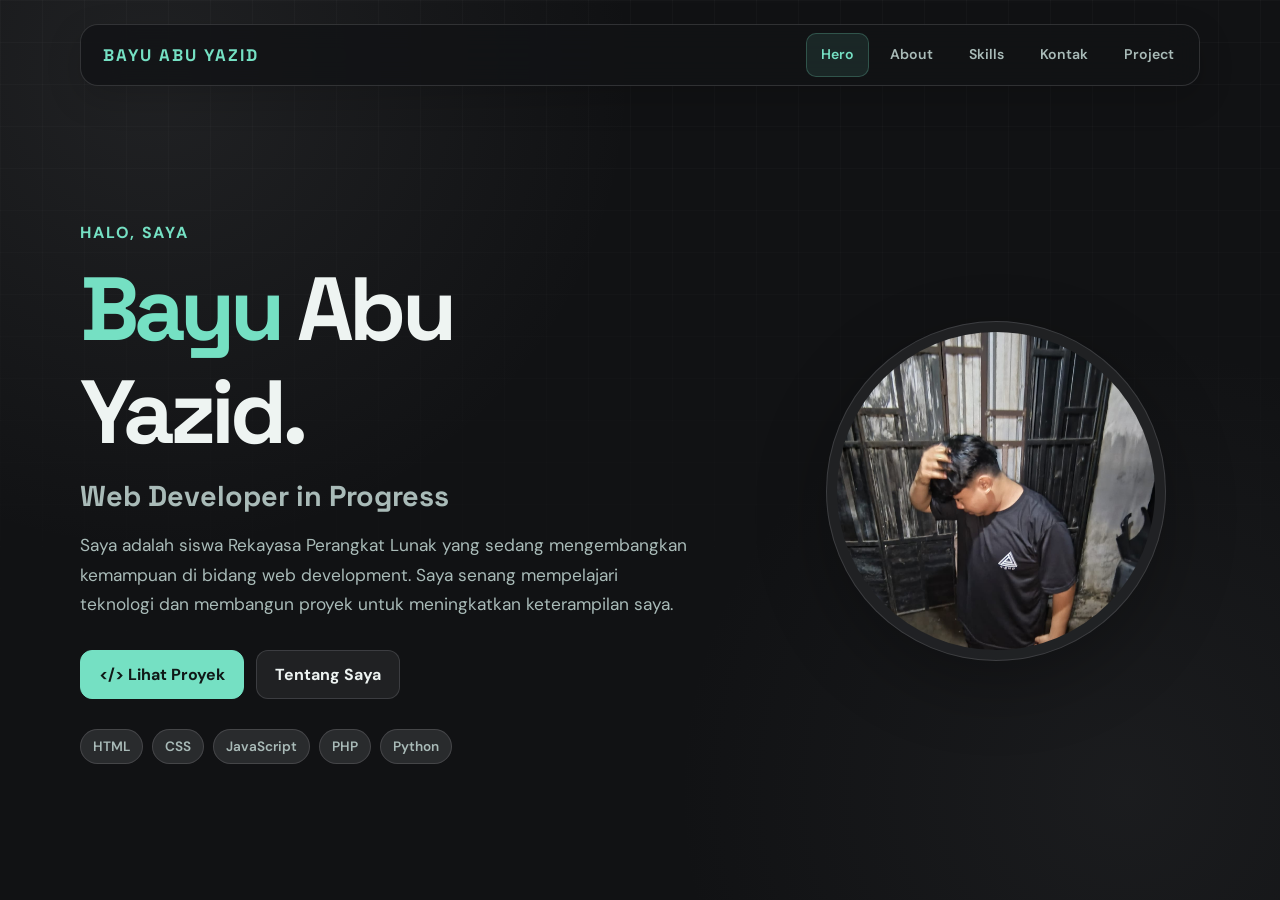
==== commit 6131995c: "memperbaiki file" ====
--- a/index.html
+++ b/index.html
@@ -64,6 +64,7 @@
                 <span>CSS</span>
                 <span>JavaScript</span>
                 <span>PHP</span>
+                <span>Python</span> 
             </div>
 
         </section>
--- a/portofolio.css
+++ b/portofolio.css
@@ -381,14 +381,23 @@
 /* Daftar informasi kontak dalam dua kolom. */
 .kontak-list {
     display: grid;
-    grid-template-columns: repeat(2, 1fr);
-    gap: 15px;
-    max-width: 850px;
-    margin-top: 38px;
+    grid-template-columns: repeat(2, minmax(0, 1fr));
+    gap: 18px;
+    max-width: 900px;
+    margin-top: 34px;
 }
 
 .kontak-item {
+    min-width: 0;
     margin: 0;
+    padding: 22px 24px;
+    transition: transform 0.25s ease, border-color 0.25s ease, background-color 0.25s ease;
+}
+
+.kontak-item:hover {
+    border-color: rgba(117, 224, 195, 0.42);
+    background: rgba(49, 50, 53, 0.94);
+    transform: translateY(-3px);
 }
 
 .kontak-item strong,
@@ -396,11 +405,18 @@
     display: block;
 }
 
+.kontak-item strong {
+    margin-bottom: 5px;
+    font-size: 0.9rem;
+    letter-spacing: 0.04em;
+    text-transform: uppercase;
+}
+
 .kontak-item a {
-    margin-top: 5px;
     color: var(--ink);
     text-decoration-color: rgba(117, 224, 195, 0.45);
     text-underline-offset: 4px;
+    overflow-wrap: anywhere;
 }
 
 .kontak-item a:hover {
@@ -408,7 +424,7 @@
 }
 
 .kontak-item p {
-    margin-bottom: 0;
+    margin: 5px 0 0;
     color: var(--muted);
 }
 
